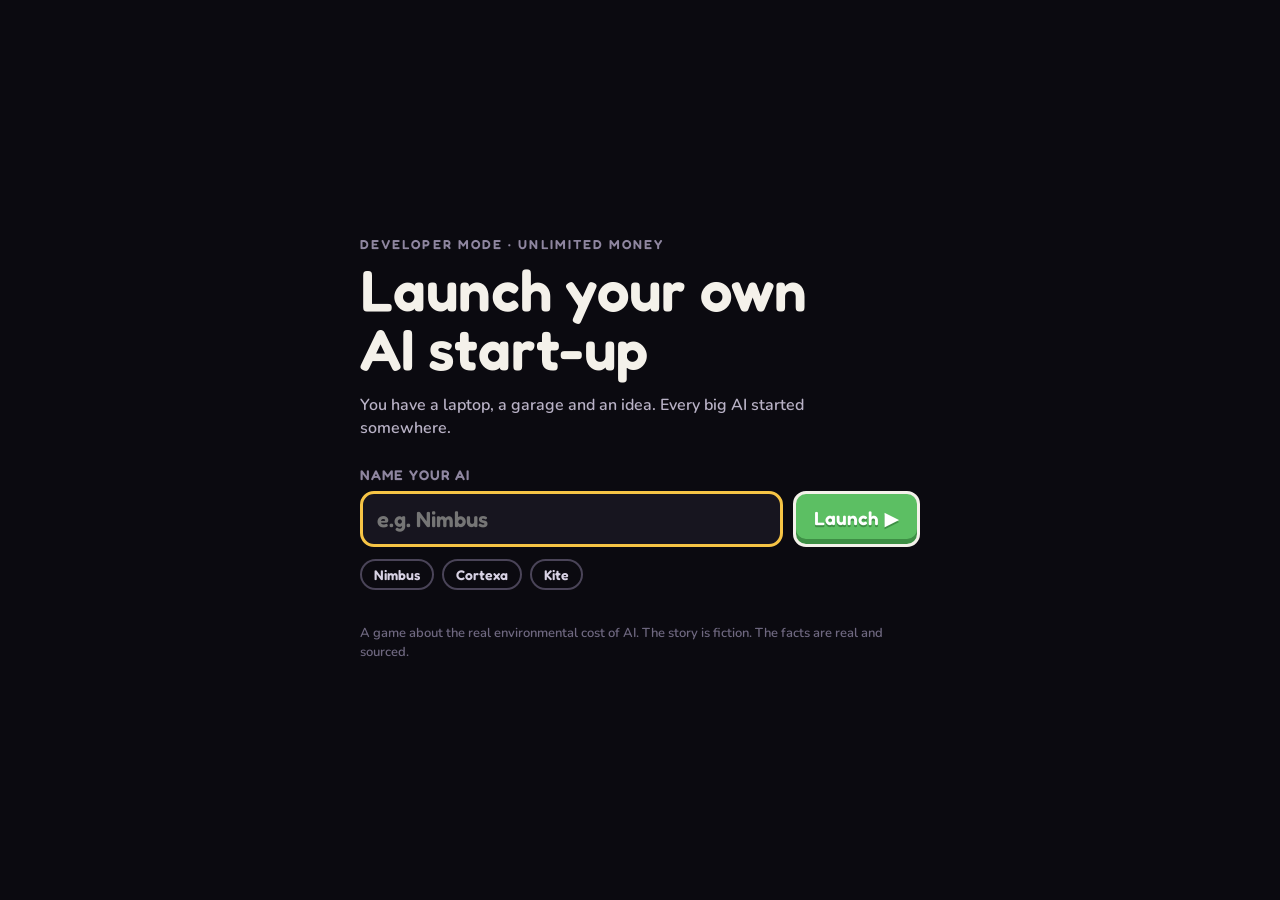
==== dev.html @ faee0dff "Add stats dashboard and developer mode for presentations - Dashboard (top-right button): quiz answer" ====
<!doctype html>
<html lang="en">
<head>
  <meta charset="utf-8" />
  <meta name="viewport" content="width=device-width, initial-scale=1, viewport-fit=cover" />
  <title>Launch Your AI Dev Mode</title>
  <meta name="description" content="An idle game about the real environmental cost of AI." />
  <link rel="preconnect" href="https://fonts.googleapis.com" />
  <link rel="preconnect" href="https://fonts.gstatic.com" crossorigin />
  <link rel="stylesheet" href="https://fonts.googleapis.com/css2?family=Fredoka:wght@500;600;700&family=Nunito:wght@600;700;800&display=swap" />
  <link rel="stylesheet" href="css/style.css" />
  <link rel="stylesheet" href="css/screens.css" />
  <link rel="stylesheet" href="css/layout.css" />
</head>
<body>
  <div class="start" id="start">
    <div class="start-inner">
      <p class="start-kicker">Year 1 · Day 1</p>
      <h1 class="start-title">Launch your own<br />AI start-up</h1>
      <p class="start-sub">You have a laptop, a garage and an idea. Every big AI started somewhere.</p>
      <form id="startForm" autocomplete="off">
        <label for="nameInput">Name your AI</label>
        <div class="start-row">
          <input id="nameInput" maxlength="16" placeholder="e.g. Nimbus" />
          <button class="buy" type="submit">Launch ▶</button>
        </div>
        <div class="suggest" id="suggest"></div>
      </form>
      <button class="continue" id="continueBtn" hidden></button>
      <p class="start-foot">A game about the real environmental cost of AI. The story is fiction. The facts are real and sourced.</p>
    </div>
  </div>

  <div class="intro hidden" id="intro">
    <div class="intro-frame" id="introFrame">
      <div class="intro-head"><span>World AI ranking</span><span>Users</span></div>
      <div class="intro-window"><div class="intro-list" id="introList"></div></div>
    </div>
    <p class="intro-caption" id="introCaption"></p>
  </div>

  <div class="world" id="world" hidden>
    <svg class="scene" id="scene" viewBox="-180 -110 1440 900" preserveAspectRatio="xMidYMid meet" role="img" aria-label="Your company and the world around it"></svg>
    <button class="bubble" id="bubble">
      <span class="bubble-label">Incoming prompt</span>
      <span class="bubble-text" id="promptText"></span>
      <span class="bubble-cta">Tap to answer <b id="clickVal">+$1</b></span>
    </button>
  </div>

  <div class="app" id="app" hidden>
    <header class="hud">
      <div class="chips">
        <div class="chip big" id="cashChip"><span class="ico" style="background:var(--mint-soft)" data-icon="cash"></span><span><b id="cash">$0</b><small id="rate">+$0/s</small></span></div>
        <div class="chip"><span class="ico" style="background:var(--gold-soft)" data-icon="bolt"></span><span><b id="power">0 W</b><small>power draw</small></span></div>
      </div>
      <div class="stagecard">
        <div class="row"><h1 id="stageName">The Garage</h1><span class="step" id="stageStep">Stage 1 of 5</span></div>
        <div class="bar"><span id="stageBar"></span><em id="stageLabel"></em></div>
        <button class="buy gold move-btn" id="moveBtn">Move on →</button>
      </div>
      <button class="chip dash-btn" id="dashBtn"><span class="ico" style="background:var(--blue-soft)" data-icon="chart"></span><span><b>Dashboard</b><small>your stats</small></span></button>
    </header>

    <aside class="left" aria-label="Ranking, goal and sustainability">
      <article class="card rank-card" id="rankCard"></article>
      <article class="card goal" id="goal"></article>
      <article class="card sus" id="sus"></article>
    </aside>

    <aside class="shop" aria-label="Shop">
      <nav class="tabs" id="tabs" role="tablist"></nav>
      <div class="panel" id="panel"></div>
    </aside>
  </div>

  <div class="newsbar" id="newsbar" hidden aria-label="News">
    <span class="ticker-tag">NEWS</span>
    <div class="ticker-track"><p id="tickerText"></p></div>
  </div>

  <div class="modal hidden" id="modal" role="dialog" aria-modal="true"><div class="modal-card card" id="modalCard"></div></div>
  <div class="dash hidden" id="dash" role="dialog" aria-modal="true" aria-label="Dashboard"></div>
  <div class="ending hidden" id="ending"></div>
  <div class="toasts" id="toasts" aria-live="polite"></div>

  <script>window.DEV_MODE = true;</script>
  <script src="js/data.js"></script>
  <script src="js/content.js"></script>
  <script src="js/engine.js"></script>
  <script src="js/art.js"></script>
  <script src="js/scenes/garage.js"></script>
  <script src="js/scenes/office.js"></script>
  <script src="js/scenes/datacenter.js"></script>
  <script src="js/scenes/world.js"></script>
  <script src="js/ui.js"></script>
  <script src="js/dashboard.js"></script>
  <script src="js/dev.js"></script>
  <script src="js/screens.js"></script>
</body>
</html>
---- css/style.css ----
/* Layout: the scene (garage → office → data centre → campus → planet) fills the centre; resource chips across the top,
   shop docked on the right, goal cards in the stage's empty sky. Sticker UI: flat fills, ink outlines,
   hard drop shadows, no gradients. One deliberate light look (no dark theme). */
:root {
  color-scheme: light;
  --ink: #2b2433;
  --paper: #fffaf0;
  --sand: #f1e7d4;
  --sky: #bde3f1;
  --go: #5cbf63;
  --go-dark: #3e8f45;
  --gold: #f6c445;
  --gold-dark: #c99722;
  --coral: #ef7c64;
  --coral-dark: #c4573f;
  --blue: #5b8ef0;
  --blue-soft: #dce7ff;
  --violet: #9a7de2;
  --mint-soft: #dff3df;
  --gold-soft: #fff0c4;
  --grey: #cbc5d0;
  --grey-dark: #a59eac;
  --muted: #6c6375;
  --display: "Fredoka", "Trebuchet MS", "Segoe UI", system-ui, sans-serif;
  --body: "Nunito", "Segoe UI", system-ui, sans-serif;
}
* { box-sizing: border-box; }
html { background: var(--sky); }
body { margin: 0; background: var(--sky); color: var(--ink); font: 600 15px/1.45 var(--body);
  padding-left: max(16px, env(safe-area-inset-left, 0px)); padding-right: max(16px, env(safe-area-inset-right, 0px)); padding-block: 14px 44px; }
button { font: inherit; color: inherit; cursor: pointer; }
:focus-visible { outline: 3px dashed var(--ink); outline-offset: 3px; }
h1, h2, h3 { text-wrap: balance; }
svg.i { stroke: var(--ink); stroke-width: 2; stroke-linejoin: round; stroke-linecap: round; }
.ns * { vector-effect: non-scaling-stroke; }

.app { max-width: 1500px; margin: 0 auto; display: grid; grid-template-columns: 280px minmax(0, 1fr) 400px;
  grid-template-areas: "hud hud hud" "left play shop"; gap: 14px 18px; align-items: start; }
.app[hidden] { display: none; }

/* HUD */
.hud { grid-area: hud; display: flex; align-items: center; justify-content: space-between; gap: 12px; flex-wrap: wrap; }
.chips { display: flex; gap: 10px; flex-wrap: wrap; }
.chip { display: inline-flex; align-items: center; gap: 8px; background: var(--paper); border: 3px solid var(--ink);
  border-radius: 999px; padding: 4px 16px 4px 4px; box-shadow: 0 3px 0 var(--ink); }
.ico { width: 36px; height: 36px; border-radius: 50%; border: 2.5px solid var(--ink); display: grid; place-items: center; flex: none; }
.ico svg { width: 22px; height: 22px; }
.chip b { display: block; font: 600 19px/1.05 var(--display); font-variant-numeric: tabular-nums; }
.chip small { display: block; font-size: 11.5px; line-height: 1.2; color: var(--muted); font-weight: 800; }
.stagecard { flex: 1 1 320px; max-width: 560px; background: var(--paper); border: 3px solid var(--ink); border-radius: 18px;
  box-shadow: 0 4px 0 var(--ink); padding: 8px 14px 10px; }
.stagecard .row { display: flex; justify-content: space-between; align-items: baseline; gap: 10px; }
.stagecard h1 { margin: 0; font: 600 25px/1.1 var(--display); }
.step { font-size: 11.5px; font-weight: 800; letter-spacing: .08em; text-transform: uppercase; color: var(--muted); }
.bar { position: relative; height: 26px; margin-top: 6px; border: 3px solid var(--ink); border-radius: 999px; background: var(--sand); overflow: hidden; }
.bar > span { position: absolute; inset: 0 auto 0 0; background: var(--gold); border-right: 3px solid var(--ink); transition: width .3s; }
.bar > span::after { content: ""; position: absolute; left: 8px; right: 8px; top: 3px; height: 5px; border-radius: 5px; background: #fff; opacity: .55; }
.bar em { position: absolute; inset: 0; display: grid; place-items: center; font: 600 13.5px/1 var(--display); font-style: normal; }
.move-btn { display: none; width: 100%; margin-top: 8px; }
.move-btn.show { display: block; }

/* Stage */
.play { grid-area: play; position: relative; min-width: 0; }
.stage { position: relative; width: 100%; aspect-ratio: 960 / 690; }
.scene { position: absolute; inset: 0; width: 100%; height: 100%; display: block; }
.bubble { position: absolute; transform: translate(-26%, -100%); display: grid; gap: 2px; max-width: min(270px, 34%);
  padding: 8px 14px 10px; background: #fff; border: 3px solid var(--ink); border-radius: 18px; box-shadow: 0 4px 0 var(--ink);
  text-align: left; animation: nudge 2.4s ease-in-out infinite; }
.bubble::after { content: ""; position: absolute; left: 24%; bottom: -11px; width: 18px; height: 18px; background: #fff;
  border-right: 3px solid var(--ink); border-bottom: 3px solid var(--ink); transform: rotate(45deg); }
.bubble:active { scale: .97; }
.bubble-label { font-size: 11px; font-weight: 800; letter-spacing: .08em; text-transform: uppercase; color: var(--coral-dark); }
.bubble-text { font: 600 16px/1.2 var(--display); }
.bubble-cta { font-size: 12.5px; font-weight: 800; color: var(--muted); }
.bubble-cta b { color: var(--go-dark); }
@keyframes nudge { 0%, 100% { translate: 0 0; } 50% { translate: 0 -5px; } }
.floater { position: absolute; pointer-events: none; z-index: 5; font: 700 22px/1 var(--display); color: var(--go);
  text-shadow: 2px 0 var(--ink), -2px 0 var(--ink), 0 2px var(--ink), 0 -2px var(--ink), 2px 2px var(--ink), -2px 2px var(--ink), 0 4px var(--ink);
  animation: rise .9s ease-out forwards; }
@keyframes rise { from { opacity: 1; translate: -50% 0; } to { opacity: 0; translate: -50% -56px; } }
.ticker { position: absolute; left: 3%; right: 3%; bottom: 1.2%; height: 40px; display: flex; align-items: center; overflow: hidden;
  background: var(--paper); border: 3px solid var(--ink); border-radius: 999px; box-shadow: 0 3px 0 var(--ink); }
.ticker-tag { align-self: stretch; display: grid; place-items: center; padding: 0 14px; background: var(--coral); color: #fff;
  border-right: 3px solid var(--ink); font: 600 14px/1 var(--display); letter-spacing: .08em; }
.ticker-track { flex: 1; overflow: hidden; white-space: nowrap; }
.ticker-track p { display: inline-block; margin: 0; font-size: 14px; animation: tick 40s linear infinite; }
@keyframes tick { to { transform: translateX(-50%); } }

/* Cards & goal */
.card { background: var(--paper); border: 3px solid var(--ink); border-radius: 18px; box-shadow: 0 4px 0 var(--ink); }
.side-cards { position: absolute; left: 0; top: 1%; width: 22%; min-width: 200px; display: grid; gap: 10px; }
.goal { padding: 10px 12px 12px; }
.goal.done { background: var(--mint-soft); }
.goal-top { display: flex; justify-content: space-between; align-items: center; gap: 8px; }
.tag { font: 600 12px/1 var(--display); letter-spacing: .08em; text-transform: uppercase; padding: 5px 9px; border: 2.5px solid var(--ink); border-radius: 9px; background: var(--gold); }
.goal-reward { font-size: 12.5px; font-weight: 800; color: var(--muted); }
.goal-reward b { color: var(--go-dark); }
.goal h3 { margin: 8px 0 6px; font: 600 17px/1.2 var(--display); }
.goal .buy { width: 100%; }
.impact { display: flex; gap: 10px; align-items: center; padding: 10px 12px; background: #f6f1f8; border-style: dashed; box-shadow: none; }
.impact .ico { background: #fff; }
.impact h3 { margin: 0; font: 600 15px/1.2 var(--display); }
.impact p { margin: 2px 0 0; font-size: 12.5px; color: var(--muted); }
.mini { position: relative; flex: 1; height: 18px; border: 2.5px solid var(--ink); border-radius: 999px; background: var(--sand); overflow: hidden; }
.mini > span { position: absolute; inset: 0 auto 0 0; background: var(--gold); transition: width .3s; }
.mini em { position: absolute; inset: 0; display: grid; place-items: center; font: 600 11.5px/1 var(--display); font-style: normal; }
.goal .mini { height: 22px; }
.goal .mini > span { background: var(--go); }

/* Buttons */
.buy { border: 3px solid var(--ink); border-radius: 13px; background: var(--go); color: #fff; font: 600 17px/1 var(--display);
  padding: 8px 10px 12px; min-width: 76px; box-shadow: inset 0 -5px 0 var(--go-dark), 0 3px 0 var(--ink); text-shadow: 0 2px 0 var(--go-dark); transition: transform .06s; }
.buy small { display: block; margin-bottom: 3px; font: 800 10px/1 var(--body); letter-spacing: .1em; text-shadow: none; }
.buy:active:not(:disabled) { transform: translateY(3px); box-shadow: inset 0 -3px 0 var(--go-dark), 0 0 0 var(--ink); }
.buy:disabled { background: var(--grey); color: #fbf9fc; box-shadow: inset 0 -5px 0 var(--grey-dark), 0 3px 0 var(--ink); text-shadow: none; cursor: not-allowed; }
.buy.gold { background: var(--gold); color: var(--ink); box-shadow: inset 0 -5px 0 var(--gold-dark), 0 3px 0 var(--ink); text-shadow: none; }

/* Shop */
.shop { grid-area: shop; display: grid; grid-template-columns: 62px minmax(0, 1fr); gap: 10px; align-items: start; min-width: 0; }
.tabs { display: flex; flex-direction: column; gap: 10px; padding-top: 8px; }
.tab { position: relative; width: 62px; height: 62px; border: 3px solid var(--ink); border-radius: 15px; display: grid; place-items: center;
  box-shadow: inset 0 -5px 0 rgba(43, 36, 51, .2), 0 3px 0 var(--ink); transition: transform .15s; }
.tab svg { width: 32px; height: 32px; }
.tab.blue, .panel-head.blue { background: var(--blue); }
.tab.gold, .panel-head.gold { background: var(--gold); }
.tab.green, .panel-head.green { background: var(--go); }
.tab.violet, .panel-head.violet { background: var(--violet); }
.tab[aria-selected="true"] { transform: translateX(7px); }
.dot { position: absolute; top: -9px; right: -9px; min-width: 23px; height: 23px; padding: 0 5px; border-radius: 999px; background: var(--coral);
  color: #fff; border: 2.5px solid var(--ink); font: 600 12px/18px var(--display); }
.panel { background: var(--paper); border: 3px solid var(--ink); border-radius: 20px; box-shadow: 0 4px 0 var(--ink); overflow: hidden; min-width: 0; }
.panel-head { display: flex; justify-content: space-between; align-items: center; gap: 8px; padding: 10px 14px; border-bottom: 3px solid var(--ink); color: #fff; }
.panel-head.gold { color: var(--ink); }
.panel-head h2 { margin: 0; font: 600 22px/1 var(--display); }
.panel-body { padding: 12px; display: grid; gap: 10px; max-height: 640px; overflow-y: auto; }
.hint { margin: 0; font-size: 13px; color: var(--muted); }
.amount { display: flex; border: 2.5px solid var(--ink); border-radius: 10px; overflow: hidden; background: var(--paper); }
.amount button { border: 0; background: none; padding: 5px 9px; font: 600 13px/1 var(--display); color: var(--ink); }
.amount button + button { border-left: 2.5px solid var(--ink); }
.amount button[aria-pressed="true"] { background: var(--gold); }
.item { display: grid; grid-template-columns: 66px minmax(0, 1fr) auto; gap: 10px; align-items: center; padding: 8px; background: #fff; border: 3px solid var(--ink); border-radius: 15px; }
.item.locked { background: #f4f1f6; }
.thumb { position: relative; width: 66px; height: 66px; border: 2.5px solid var(--ink); border-radius: 12px; display: grid; place-items: center; overflow: hidden; }
.thumb > svg { width: 64px; height: 52px; }
.thumb .lock { position: absolute; right: 2px; bottom: 2px; width: 24px; height: 24px; }
.item h3 { margin: 0; display: flex; align-items: center; gap: 6px; flex-wrap: wrap; font: 600 16.5px/1.15 var(--display); }
.owned { font: 600 12px/1 var(--display); background: var(--ink); color: var(--paper); border-radius: 999px; padding: 3px 7px; }
.stats { margin: 3px 0 6px; font-size: 12.5px; color: var(--muted); }
.stats .earn { color: var(--go-dark); font-weight: 800; }
.stats .watt { color: #a46d0c; font-weight: 800; }
.mile { display: flex; align-items: center; gap: 6px; }
.stars { display: flex; gap: 1px; }
.stars svg { width: 15px; height: 15px; }
.fact { padding: 10px 12px; background: #fff; border: 3px solid var(--ink); border-radius: 15px; }
.fact-top { display: flex; justify-content: space-between; align-items: center; margin-bottom: 4px; }
.pill { font: 600 11.5px/1 var(--display); letter-spacing: .06em; text-transform: uppercase; padding: 4px 8px; border: 2px solid var(--ink); border-radius: 999px; }
.pill.new { background: var(--coral); color: #fff; }
.pill.read { background: var(--mint-soft); }
.fact h3 { margin: 0 0 4px; font: 600 16px/1.2 var(--display); }
.fact p { margin: 0; font-size: 13.5px; }
.fact.unread p.body { display: -webkit-box; -webkit-line-clamp: 2; -webkit-box-orient: vertical; overflow: hidden; }
.fact .src { margin-top: 6px; font-size: 11.5px; color: var(--muted); }
.fact .uses { margin-top: 8px; display: flex; gap: 6px; align-items: center; font-size: 12.5px; font-weight: 800; color: #2f6f3a; }
.fact .uses svg { width: 18px; height: 18px; }
.fact .buy { margin-top: 8px; padding: 6px 12px 9px; font-size: 15px; }
.fact.more { display: flex; gap: 8px; align-items: center; background: #f4f1f6; border-style: dashed; color: var(--muted); font-size: 13px; }
.fact.more svg { width: 22px; height: 22px; flex: none; }
.badges { display: grid; grid-template-columns: repeat(3, minmax(0, 1fr)); gap: 10px; }
.badge { display: grid; justify-items: center; align-content: start; gap: 3px; text-align: center; padding: 8px 4px; background: #fff; border: 3px solid var(--ink); border-radius: 15px; }
.badge.locked { background: #f4f1f6; }
.badge svg { width: 50px; height: 58px; }
.badge b { font: 600 13.5px/1.1 var(--display); }
.badge span { font-size: 11px; line-height: 1.25; color: var(--muted); }

/* Samples */
.samples { grid-area: samples; margin-top: 26px; }
.samples > h2 { margin: 0; font: 600 26px/1.1 var(--display); }
.samples > p { margin: 4px 0 16px; color: var(--muted); max-width: 65ch; }
.sample-grid { display: grid; grid-template-columns: repeat(3, minmax(0, 1fr)); gap: 18px; align-items: start; }
.eyebrow { display: block; font-size: 11px; font-weight: 800; letter-spacing: .1em; text-transform: uppercase; color: var(--muted); }
.sample { padding: 14px 16px 16px; }
.sample h3 { margin: 2px 0 10px; font: 600 22px/1.1 var(--display); }
.gauge-row { display: flex; align-items: center; gap: 12px; }
.gauge { width: 60%; max-width: 220px; flex: none; }
.gauge-num b { display: block; font: 600 46px/1 var(--display); }
.gauge-num small { font: 600 16px var(--display); color: var(--muted); }
.gauge-num .pill { display: inline-block; margin-top: 6px; background: var(--gold); }
.forecast { margin: 8px 0 10px; font-size: 14px; }
.fp-grid { display: grid; grid-template-columns: 1fr 1fr; gap: 8px; }
.fp { display: grid; grid-template-columns: 28px 1fr; gap: 6px; align-items: start; padding: 8px; background: #fff; border: 2.5px solid var(--ink); border-radius: 12px; }
.fp svg { width: 26px; height: 26px; }
.fp b { display: block; font: 600 15px/1.1 var(--display); }
.fp span { display: block; font-size: 11.5px; line-height: 1.25; color: var(--muted); }
.press-head { display: flex; gap: 12px; align-items: center; margin: -14px -16px 12px; padding: 12px 16px; background: var(--blue); color: #fff; border-bottom: 3px solid var(--ink); border-radius: 15px 15px 0 0; }
.press-head svg { width: 56px; height: 56px; flex: none; }
.press-head .eyebrow { color: #e8eeff; }
.press-head h3 { margin: 2px 0 0; color: #fff; }
.q { margin: 0 0 12px; font: 600 18px/1.3 var(--display); }
.answers { display: grid; gap: 8px; }
.ans { text-align: left; padding: 10px 14px; background: #fff; border: 3px solid var(--ink); border-radius: 13px; box-shadow: 0 3px 0 var(--ink); font: 600 16px/1.1 var(--display); }
.ans:hover:not(:disabled) { background: var(--blue-soft); }
.ans:disabled { cursor: default; }
.ans.right { background: var(--go); color: #fff; }
.ans.wrong { background: var(--coral); color: #fff; }
.reward { margin: 12px 0 0; font-size: 13px; color: var(--muted); }
.result { margin: 10px 0 0; padding: 10px 12px; border-radius: 12px; border: 2.5px solid var(--ink); background: var(--mint-soft); font-size: 13.5px; }
.result.bad { background: #fde3dc; }
.link { border: 0; background: none; padding: 0; margin-top: 8px; font-weight: 800; color: var(--blue); text-decoration: underline; }
.newlist { margin: 0 0 14px; padding-left: 20px; display: grid; gap: 4px; }
.move-art { display: grid; place-items: center; height: 120px; margin: 4px 0 10px; background: var(--gold-soft); border: 2.5px solid var(--ink); border-radius: 14px; }
.move-art svg { width: 84px; height: 84px; }
.sample .buy { width: 100%; }

/* Toast */
.toast { position: fixed; top: calc(14px + env(safe-area-inset-top, 0px)); left: 50%; z-index: 60; display: flex; align-items: center; gap: 12px;
  padding: 8px 18px 8px 8px; max-width: calc(100% - 32px); transform: translate(-50%, -170%); transition: transform .45s cubic-bezier(.3, 1.5, .5, 1); }
.toast.show { transform: translate(-50%, 0); }
.toast > svg { width: 50px; height: 58px; flex: none; }
.toast .eyebrow { color: var(--violet); }
.toast b { display: block; font: 600 19px/1.1 var(--display); }
.toast .desc { font-size: 13px; color: var(--muted); }

@media (max-width: 1240px) { .app { grid-template-columns: minmax(0, 1fr) 380px; grid-template-areas: "hud hud" "play shop" "left shop"; } }
@media (max-width: 900px) {
  .app { grid-template-columns: minmax(0, 1fr); grid-template-areas: "hud" "play" "left" "shop"; }
  .sample-grid { grid-template-columns: minmax(0, 1fr); }
}
@media (max-width: 640px) {
  body { font-size: 14px; }
  .stagecard { order: -1; flex-basis: 100%; max-width: none; }
  .chip { padding-right: 12px; }
  .chip b { font-size: 16px; }
  .chip small { display: none; }
  .ico { width: 30px; height: 30px; }
  .ico svg { width: 18px; height: 18px; }
  
  .bubble { max-width: 58%; padding: 5px 9px 7px; border-radius: 14px; }
  .bubble-label { display: none; }
  .bubble-text { font-size: 12.5px; }
  .bubble-cta { font-size: 10.5px; }
  .ticker { height: 30px; }
  .ticker-tag { font-size: 11px; padding: 0 8px; }
  .ticker-track p { font-size: 12px; }
  .shop { grid-template-columns: minmax(0, 1fr); }
  .tabs { flex-direction: row; padding-top: 0; }
  .tab { width: auto; flex: 1; height: 52px; }
  .tab[aria-selected="true"] { transform: translateY(5px); }
  .panel-body { max-height: none; }
  .badges { grid-template-columns: repeat(2, minmax(0, 1fr)); }
  .fp-grid { grid-template-columns: minmax(0, 1fr); }
}

@media (prefers-reduced-motion: reduce) { *, *::before, *::after { animation: none !important; transition: none !important; } }
---- css/screens.css ----
/* Left column, start screen, ranking intro, pop-ups, toasts and the ending. */
.left { grid-area: left; display: grid; gap: 12px; min-width: 0; }
@media (max-width: 1240px) and (min-width: 901px) { .left { grid-template-columns: repeat(2, minmax(0, 1fr)); align-items: start; } }

/* Ranking card */
.rank-card { padding: 10px 12px 12px; }
.rank-top { display: flex; justify-content: space-between; align-items: center; }
.fict { font-size: 10.5px; font-weight: 800; color: var(--muted); letter-spacing: .04em; }
.rank-big { display: flex; align-items: baseline; gap: 8px; margin: 2px 0 6px; }
.rank-big b { font: 600 34px/1 var(--display); font-variant-numeric: tabular-nums; }
.rank-up { font: 600 13px/1 var(--display); color: var(--go-dark); background: var(--mint-soft); border: 2px solid var(--ink); border-radius: 999px; padding: 3px 7px; }
.rank-list { list-style: none; margin: 0; padding: 0; display: grid; gap: 3px; font-size: 13px; }
.rank-list li { display: grid; grid-template-columns: 46px minmax(0, 1fr); gap: 6px; padding: 3px 6px; border-radius: 8px; }
.rank-list li span:first-child { font-family: var(--display); font-weight: 600; color: var(--muted); font-variant-numeric: tabular-nums; }
.rank-list li span:last-child { overflow: hidden; text-overflow: ellipsis; white-space: nowrap; }
.rank-list li small { color: var(--muted); font-weight: 700; }
.rank-list li.you { background: var(--gold); border: 2.5px solid var(--ink); font-weight: 800; }
.rank-list li.gap { color: var(--muted); padding: 0 6px; }
.rank-next { margin: 8px 0 0; font-size: 12.5px; color: var(--muted); }

/* Sustainability card */
.sus { padding: 10px 12px 12px; }
.sus-top { display: grid; grid-template-columns: 110px 1fr; gap: 8px; align-items: center; }
.sus-top svg { width: 110px; }
.sus-num b { font: 600 34px/1 var(--display); }
.sus-num small { font: 600 14px var(--display); color: var(--muted); }
.sus .pill { display: inline-block; margin-top: 4px; }
.sus-line { margin: 8px 0; font-size: 13px; }
.sus-line b { font-family: var(--display); }
.fp-list { display: grid; gap: 6px; }
.fp-row { display: grid; grid-template-columns: 26px 1fr; gap: 6px; align-items: start; font-size: 12px; line-height: 1.25; }
.fp-row svg { width: 22px; height: 22px; }
.fp-row b { display: block; font: 600 14px/1.15 var(--display); }
.fp-row span { color: var(--muted); }
.sus .buy { width: 100%; margin-top: 10px; font-size: 14px; padding: 7px 10px 10px; }
.sus-note { margin: 6px 0 0; font-size: 11.5px; color: var(--muted); }

/* Shop extras */
.chips-row { display: flex; flex-wrap: wrap; gap: 4px; margin-top: 4px; }
.chip-s { font: 600 11.5px/1 var(--display); padding: 3px 7px; border-radius: 999px; border: 2px solid var(--ink); background: #fff; white-space: nowrap; }
.chip-s.pos { background: var(--mint-soft); }
.chip-s.neg { background: #fde3dc; }
.chip-s.gold { background: var(--gold-soft); }
.item .stats b { color: var(--ink); }
.need { font-size: 12px; font-weight: 800; color: var(--coral-dark); }
.linkish { border: 0; background: none; padding: 0; font-weight: 800; color: var(--blue); text-decoration: underline; font-size: 12px; }
.tab.coral, .panel-head.coral { background: var(--coral); }

/* Start screen */
.start { position: fixed; inset: 0; z-index: 300; background: #0b0a10; color: #f4f1ea; display: grid; place-items: center; overflow-y: auto;
  padding: max(24px, env(safe-area-inset-top, 0px)) max(16px, env(safe-area-inset-right, 0px)) 24px max(16px, env(safe-area-inset-left, 0px)); }
.start-inner { width: min(560px, 100%); }
.start-kicker { margin: 0 0 10px; font: 600 13px/1 var(--display); letter-spacing: .16em; text-transform: uppercase; color: #8f86a0; }
.start-title { margin: 0; font: 600 clamp(36px, 7vw, 58px)/1.02 var(--display); }
.start-sub { margin: 14px 0 26px; font-size: 16px; color: #b9b2c6; max-width: 46ch; }
.start label { display: block; margin-bottom: 8px; font: 600 14px var(--display); letter-spacing: .08em; text-transform: uppercase; color: #8f86a0; }
.start-row { display: flex; gap: 10px; }
.start input { flex: 1; min-width: 0; padding: 12px 14px; font: 600 22px var(--display); color: #fff; background: #17151f; border: 3px solid #f4f1ea; border-radius: 14px; outline: none; }
.start input:focus { border-color: var(--gold); }
.start .buy { font-size: 19px; padding: 10px 18px 14px; box-shadow: inset 0 -5px 0 var(--go-dark); border-color: #f4f1ea; }
.suggest { display: flex; flex-wrap: wrap; gap: 8px; margin-top: 12px; }
.suggest button { background: none; border: 2px solid #4a4458; color: #d8d2e4; border-radius: 999px; padding: 5px 12px; font: 600 14px var(--display); }
.suggest button:hover { border-color: #f4f1ea; }
.continue { margin-top: 18px; background: none; border: 0; color: var(--gold); font: 600 15px var(--display); text-decoration: underline; padding: 0; }
.start-foot { margin: 34px 0 0; font-size: 13px; color: #6f6880; }

/* Ranking intro */
.intro { position: fixed; inset: 0; z-index: 290; background: #0b0a10; color: #f4f1ea; display: grid; place-items: center; transition: opacity .9s ease; }
.intro.hidden { display: none; }
.intro.fade { opacity: 0; pointer-events: none; }
.intro-frame { width: min(520px, calc(100% - 32px)); border: 3px solid #f4f1ea; border-radius: 20px; overflow: hidden; background: #14121b; transition: transform 1s cubic-bezier(.6, 0, .4, 1), opacity 1s; }
.intro-frame.shrink { transform: scale(.08); opacity: 0; }
.intro-head { display: flex; justify-content: space-between; padding: 12px 16px; border-bottom: 3px solid #f4f1ea; font: 600 14px var(--display); letter-spacing: .1em; text-transform: uppercase; color: #b9b2c6; }
.intro-window { height: min(420px, 58vh); overflow: hidden; position: relative; }
.intro-list { transition: transform 4.6s cubic-bezier(.55, 0, .25, 1); }
.intro-row { display: grid; grid-template-columns: 64px minmax(0, 1fr) auto; gap: 10px; align-items: center; height: 42px; padding: 0 16px; border-bottom: 1px solid #26222f; font-size: 15px; }
.intro-row .r { font: 600 15px var(--display); color: #8f86a0; font-variant-numeric: tabular-nums; }
.intro-row .n { overflow: hidden; text-overflow: ellipsis; white-space: nowrap; }
.intro-row .n small { color: #8f86a0; margin-left: 6px; }
.intro-row .u { color: #8f86a0; font-size: 13px; font-variant-numeric: tabular-nums; }
.intro-row.top .n { font-weight: 800; color: #fff; }
.intro-row.you { background: var(--gold); color: var(--ink); font-weight: 800; transform: scale(.6); opacity: 0; transition: transform .5s cubic-bezier(.3, 1.6, .5, 1), opacity .3s; }
.intro-row.you.show { transform: scale(1); opacity: 1; }
.intro-row.you .r, .intro-row.you .u, .intro-row.you small { color: var(--ink); }
.intro-caption { position: absolute; bottom: max(24px, 6vh); left: 16px; right: 16px; margin: 0; text-align: center; font: 600 clamp(20px, 3.4vw, 28px) var(--display); min-height: 1.3em; }
.stage-zoom { transition: transform 1.6s cubic-bezier(.5, 0, .2, 1); }

/* Pop-ups */
.modal { position: fixed; inset: 0; z-index: 200; display: grid; place-items: center; padding: 16px; background: rgba(43, 36, 51, .55); }
.modal.hidden { display: none; }
.modal-card { width: min(620px, 100%); max-height: calc(100vh - 32px); overflow-y: auto; padding: 18px 20px 20px; animation: pop .3s cubic-bezier(.3, 1.4, .5, 1); }
@keyframes pop { from { transform: scale(.9); opacity: 0; } to { transform: none; opacity: 1; } }
.modal-card.alert { background: #fff1ec; }
.m-head { display: flex; gap: 12px; align-items: center; margin-bottom: 8px; }
.m-ico { width: 56px; height: 56px; flex: none; border: 3px solid var(--ink); border-radius: 16px; display: grid; place-items: center; background: var(--gold-soft); }
.m-ico svg { width: 34px; height: 34px; }
.m-head h2 { margin: 2px 0 0; font: 600 24px/1.1 var(--display); }
.modal-card p { margin: 8px 0; }
.modal-card .buy { margin-top: 12px; }
.factbox { margin: 12px 0; padding: 10px 12px; border: 2.5px solid var(--ink); border-radius: 13px; background: var(--blue-soft); font-size: 13.5px; }
.factbox b { display: block; font-family: var(--display); font-weight: 600; margin-bottom: 2px; }
.factbox small { display: block; margin-top: 4px; color: var(--muted); }
.opts { display: grid; gap: 8px; margin-top: 12px; }
.opt { text-align: left; padding: 10px 12px; background: #fff; border: 3px solid var(--ink); border-radius: 14px; box-shadow: 0 3px 0 var(--ink); }
.opt:hover { background: var(--gold-soft); }
.opt b { display: block; font: 600 16px/1.2 var(--display); }
.opt span { display: block; font-size: 13px; color: var(--muted); margin-top: 2px; }
.big-fine { font: 600 40px/1 var(--display); color: var(--coral-dark); margin: 6px 0; }
.mini-grid { display: grid; grid-template-columns: 1fr 1fr; gap: 8px; margin: 10px 0; }
.mini-grid div { background: #fff; border: 2.5px solid var(--ink); border-radius: 12px; padding: 8px 10px; font-size: 12.5px; }
.mini-grid b { display: block; font: 600 16px var(--display); }
.howto { margin: 8px 0; padding-left: 20px; display: grid; gap: 4px; }

/* Toasts */
.toasts { position: fixed; top: calc(12px + env(safe-area-inset-top, 0px)); left: 50%; transform: translateX(-50%); z-index: 250; display: grid; gap: 8px; width: min(440px, calc(100% - 32px)); pointer-events: none; }
.toast { pointer-events: auto; display: flex; align-items: center; gap: 10px; padding: 8px 14px 8px 8px; font-size: 13.5px; animation: drop .4s cubic-bezier(.3, 1.5, .5, 1); cursor: pointer; }
@keyframes drop { from { transform: translateY(-30px); opacity: 0; } to { transform: none; opacity: 1; } }
.toast > svg { width: 42px; height: 48px; flex: none; }
.toast .t-ico { width: 40px; height: 40px; flex: none; display: grid; place-items: center; border: 2.5px solid var(--ink); border-radius: 12px; background: var(--gold-soft); }
.toast .t-ico svg { width: 26px; height: 26px; }
.toast b { display: block; font: 600 16px/1.15 var(--display); }
.toast .eyebrow { color: var(--violet); }
.toast.good { background: var(--mint-soft); }
.toast.bad { background: #fde3dc; }

/* Ending */
.ending { position: fixed; inset: 0; z-index: 280; overflow-y: auto; padding: 32px 16px 48px; background: var(--sky); }
.ending.hidden { display: none; }
.ending.bad { background: #0b0a10; }
.ending.mid { background: #d9c3a5; }
.ending-inner { width: min(780px, 100%); margin: 0 auto; display: grid; gap: 16px; }
.ending-hero { text-align: center; padding: 20px; }
.ending-hero h1 { margin: 6px 0 0; font: 600 44px/1.05 var(--display); }
.ending-hero .m-ico { margin: 0 auto; }
.story p { font-size: 17px; line-height: 1.6; margin: 0 0 12px; opacity: 0; animation: fadeIn .9s ease forwards; }
.story code { font-family: ui-monospace, Menlo, Consolas, monospace; color: var(--blue); font-size: 18px; }
.ending .card { padding: 16px 18px; }
.ending h2 { margin: 0 0 10px; font: 600 20px var(--display); }
.end-grid { display: grid; grid-template-columns: repeat(2, minmax(0, 1fr)); gap: 8px; }
.takeaways { list-style: none; padding: 0; margin: 0; display: grid; gap: 8px; }
.takeaways li { display: grid; grid-template-columns: 32px 1fr; gap: 8px; align-items: start; background: #fff; border: 2.5px solid var(--ink); border-radius: 12px; padding: 8px 10px; font-size: 14px; }
.takeaways svg { width: 26px; height: 26px; }
.takeaways small { display: block; color: var(--muted); margin-top: 2px; }
.end-badges { display: flex; flex-wrap: wrap; gap: 6px; }
.end-badges svg { width: 44px; height: 50px; }
.fade-late { opacity: 0; animation: fadeIn .9s ease forwards; }
@keyframes fadeIn { to { opacity: 1; } }
.ending.skip .story p, .ending.skip .fade-late { animation-delay: 0s !important; animation-duration: .2s; }
@media (max-width: 640px) { .end-grid, .mini-grid { grid-template-columns: minmax(0, 1fr); } .ending-hero h1 { font-size: 34px; } }
@media (prefers-reduced-motion: reduce) { .story p, .fade-late { opacity: 1; } .intro-list, .intro-frame, .stage-zoom { transition: none !important; } }
.play { overflow: hidden; border-radius: 18px; }
---- css/layout.css ----
/* Full-screen world with panels floating on top, and a news bar along the bottom. */
html, body { background: #9fd8f2; }
body { padding: 0; min-height: 100vh; overflow-x: hidden; }

.world { position: fixed; inset: 0; z-index: 0; overflow: hidden; background: #9fd8f2; }
.world[hidden] { display: none; }
.world .scene { position: absolute; inset: 0; width: 100%; height: 100%; display: block; overflow: visible; }
.world .bubble { z-index: 2; }
.world .floater { z-index: 3; }

.app { position: relative; z-index: 1; max-width: none; margin: 0; min-height: 100vh; align-content: start;
  padding: 12px max(16px, env(safe-area-inset-right, 0px)) 80px max(16px, env(safe-area-inset-left, 0px));
  grid-template-columns: 300px minmax(0, 1fr) 390px; grid-template-areas: "hud hud hud" "left . shop"; pointer-events: none; }
.app > *, .hud > * { pointer-events: auto; }
.hud { pointer-events: none; }
.hud-spacer { flex: 0 0 200px; pointer-events: none; }
.chip.big b { font-size: 26px; }
.chip.big .ico { width: 42px; height: 42px; }
.chip.flash { background: #fde3dc; animation: shake .4s; }
@keyframes shake { 25% { transform: translateX(-4px); } 75% { transform: translateX(4px); } }
.left { align-self: start; max-height: calc(100vh - 175px); overflow-y: auto; padding-bottom: 4px; }
.shop { align-self: start; }
.panel-body { max-height: calc(100vh - 250px); }

/* Compact cards */
.rank-big b { font-size: 40px; }
.rank-list { font-size: 14px; }
.sus-score { display: flex; align-items: center; gap: 10px; margin: 2px 0 6px; }
.sus-score svg { width: 96px; flex: none; }
.sus-score b { font: 600 44px/1 var(--display); }
.sus-score .pill { display: inline-block; margin-top: 4px; }
.sus-fines { margin: 4px 0 8px; padding: 6px 10px; border: 2.5px solid var(--ink); border-radius: 12px; font-size: 13.5px; font-weight: 800; background: var(--mint-soft); }
.sus-fines.bad { background: #fde3dc; color: var(--coral-dark); }
.sus-size { margin: 0 0 8px; font-size: 12.5px; color: var(--muted); }
.item h3 { font-size: 17px; }
.item .earn-line { margin: 2px 0 5px; font-size: 13.5px; font-weight: 800; color: var(--go-dark); }
.owned-line { margin: 2px 0 0; font-size: 12.5px; color: var(--muted); text-align: center; }
.fact.unread { display: flex; justify-content: space-between; align-items: center; gap: 10px; }
.fact.unread h3 { margin: 0; }
.fact.unread .buy { margin: 0; flex: none; }

/* News bar */
.newsbar { position: fixed; left: 0; right: 0; bottom: 0; z-index: 3; height: 60px; display: flex; align-items: center; overflow: hidden;
  background: var(--paper); border-top: 3px solid var(--ink); padding-bottom: env(safe-area-inset-bottom, 0px); }
.newsbar[hidden] { display: none; }
.newsbar .ticker-tag { align-self: stretch; display: grid; place-items: center; padding: 0 22px; background: var(--coral); color: #fff; border-right: 3px solid var(--ink); font: 600 20px/1 var(--display); letter-spacing: .08em; }
.newsbar .ticker-track { flex: 1; overflow: hidden; white-space: nowrap; }
.newsbar .ticker-track p { display: inline-block; margin: 0; font: 800 19px/1 var(--body); animation: tick 75s linear infinite; }

/* Toast for fines */
.toast.fine { background: #fde3dc; }
.toast.fine b { color: var(--coral-dark); font-size: 20px; }

@media (max-width: 1240px) {
  .app { grid-template-columns: 270px minmax(0, 1fr) 340px; grid-template-areas: "hud hud hud" "left . shop"; }
  .hud-spacer { display: none; }
}
@media (max-width: 900px) {
  .world { position: relative; height: 58vh; }
  .app { pointer-events: auto; min-height: 0; grid-template-columns: minmax(0, 1fr); grid-template-areas: "hud" "left" "shop"; padding-bottom: 70px; }
  .left, .panel-body { max-height: none; }
  .left { grid-template-columns: minmax(0, 1fr); }
  .newsbar { height: 46px; }
  .newsbar .ticker-tag { font-size: 14px; padding: 0 12px; }
  .newsbar .ticker-track p { font-size: 15px; }
}
@media (prefers-reduced-motion: reduce) { .newsbar .ticker-track p { animation: none; } }

/* Notices sit just above the news bar, away from the HUD. */
.toasts { top: auto; bottom: 74px; }
@media (max-width: 900px) { .toasts { bottom: 56px; } }

/* Dashboard button (top right) */
.dash-btn { cursor: pointer; font: inherit; color: inherit; }
.dash-btn:hover { background: var(--blue-soft); }

/* Dashboard */
.dash { position: fixed; inset: 0; z-index: 210; overflow-y: auto; background: rgba(43, 36, 51, .6); padding: 20px max(16px, env(safe-area-inset-right, 0px)) 90px max(16px, env(safe-area-inset-left, 0px)); }
.dash.hidden { display: none; }
.dash-inner { width: min(1120px, 100%); margin: 0 auto; display: grid; gap: 14px; }
.dash-head { display: flex; align-items: center; justify-content: space-between; gap: 12px; flex-wrap: wrap; padding: 12px 16px; }
.dash-head h2 { margin: 2px 0 0; font: 600 28px/1.1 var(--display); }
.dash-toggle button { padding: 7px 10px; }
.kpis { display: grid; grid-template-columns: repeat(auto-fit, minmax(160px, 1fr)); gap: 12px; }
.kpi { padding: 12px 14px; }
.kpi b { display: block; margin: 4px 0 2px; font: 600 32px/1 var(--display); font-variant-numeric: tabular-nums; }
.kpi small { color: var(--muted); font-size: 12.5px; font-weight: 700; }
.kpi.good { background: var(--mint-soft); }
.kpi.bad { background: #fde3dc; }
.dash-grid { display: grid; grid-template-columns: repeat(2, minmax(0, 1fr)); gap: 14px; align-items: start; }
.dash-card { padding: 14px 16px; min-width: 0; }
.dash-card.wide { grid-column: 1 / -1; }
.dash-card h3 { margin: 0 0 10px; font: 600 19px/1.2 var(--display); }
.split { display: flex; gap: 2px; height: 30px; margin-bottom: 12px; border: 2.5px solid var(--ink); border-radius: 10px; overflow: hidden; background: #fff; }
.split .seg { display: grid; place-items: center; font: 600 14px var(--display); color: #fff; min-width: 70px; }
.split .seg.ok { background: #3e8f45; }
.split .seg.no { background: #c4573f; }
.table-wrap { overflow-x: auto; }
.qtable { width: 100%; border-collapse: collapse; font-size: 13.5px; }
.qtable th { text-align: left; font: 600 12px var(--display); letter-spacing: .06em; text-transform: uppercase; color: var(--muted); padding: 6px 8px; border-bottom: 2.5px solid var(--ink); }
.qtable td { padding: 8px; border-bottom: 1px solid #e6dfd2; vertical-align: top; }
.res { display: inline-block; white-space: nowrap; font: 600 12.5px/1 var(--display); padding: 4px 8px; border-radius: 999px; border: 2px solid var(--ink); }
.res.ok { background: var(--mint-soft); }
.res.no { background: #fde3dc; }
.big-mini { height: 24px; margin-bottom: 10px; }
.big-mini > span { background: var(--go); }
.factlist { list-style: none; margin: 0; padding: 0; display: grid; gap: 4px; font-size: 13.5px; max-height: 420px; overflow-y: auto; }
.factlist li { display: grid; grid-template-columns: 86px 1fr; gap: 8px; align-items: center; padding: 3px 0; }
.fstat { font: 600 11.5px/1 var(--display); text-align: center; padding: 4px 6px; border-radius: 999px; border: 2px solid var(--ink); background: #fff; }
.factlist li.read .fstat { background: var(--mint-soft); }
.factlist li.locked { color: var(--muted); }
.chart-wrap { position: relative; }
.chart { width: 100%; height: auto; display: block; }
.ch-tick { font: 600 11px var(--body); fill: var(--muted); }
.ch-zone { font: 700 11px var(--body); fill: var(--ink); opacity: .6; }
.chart-tip { position: absolute; pointer-events: none; background: #fff; border: 2px solid var(--ink); border-radius: 8px; padding: 4px 8px; font-size: 12px; white-space: nowrap; box-shadow: 0 2px 0 var(--ink); }
.chart-tip b { font-family: var(--display); }
.bars { display: grid; gap: 8px; }
.bar-row { display: grid; grid-template-columns: 120px 1fr 56px; gap: 8px; align-items: center; font-size: 13.5px; }
.bar-row b { font-family: var(--display); text-align: right; font-variant-numeric: tabular-nums; }
.bar-track { height: 16px; background: #efe8db; border-radius: 4px; }
.bar-fill { height: 100%; background: #5b8ef0; border-radius: 0 4px 4px 0; }
.dec { display: grid; gap: 2px; padding: 6px 0; border-bottom: 1px solid #e6dfd2; font-size: 13px; }
.dec > span:first-child { color: var(--muted); font-weight: 800; font-size: 12px; }
.dec .chip-s { justify-self: start; }
.dash-line { margin: 0 0 10px; }
@media (max-width: 760px) { .dash-grid { grid-template-columns: minmax(0, 1fr); } .bar-row { grid-template-columns: 90px 1fr 50px; } }

/* Developer bar */
.devbar { display: flex; flex-wrap: wrap; align-items: center; gap: 4px; margin-top: 8px; padding-top: 8px; border-top: 2px dashed var(--ink); }
.devbar button { border: 2px solid var(--ink); border-radius: 8px; background: #fff; padding: 3px 8px; font: 600 12.5px/1.2 var(--display); }
.devbar button:hover, .devbar button.on { background: var(--gold); }
.devtag { font: 600 11px/1 var(--display); letter-spacing: .1em; background: var(--ink); color: var(--paper); padding: 4px 6px; border-radius: 6px; }
.devlabel { font: 700 11.5px var(--body); color: var(--muted); margin-left: 2px; }
.devsep { width: 1px; height: 18px; background: var(--ink); opacity: .25; margin: 0 2px; }

/* Notices stack inside their container (overrides the mock-up's single-toast style). */
.toasts .toast { position: relative; top: auto; left: auto; transform: none; transition: none; max-width: none; width: 100%; }
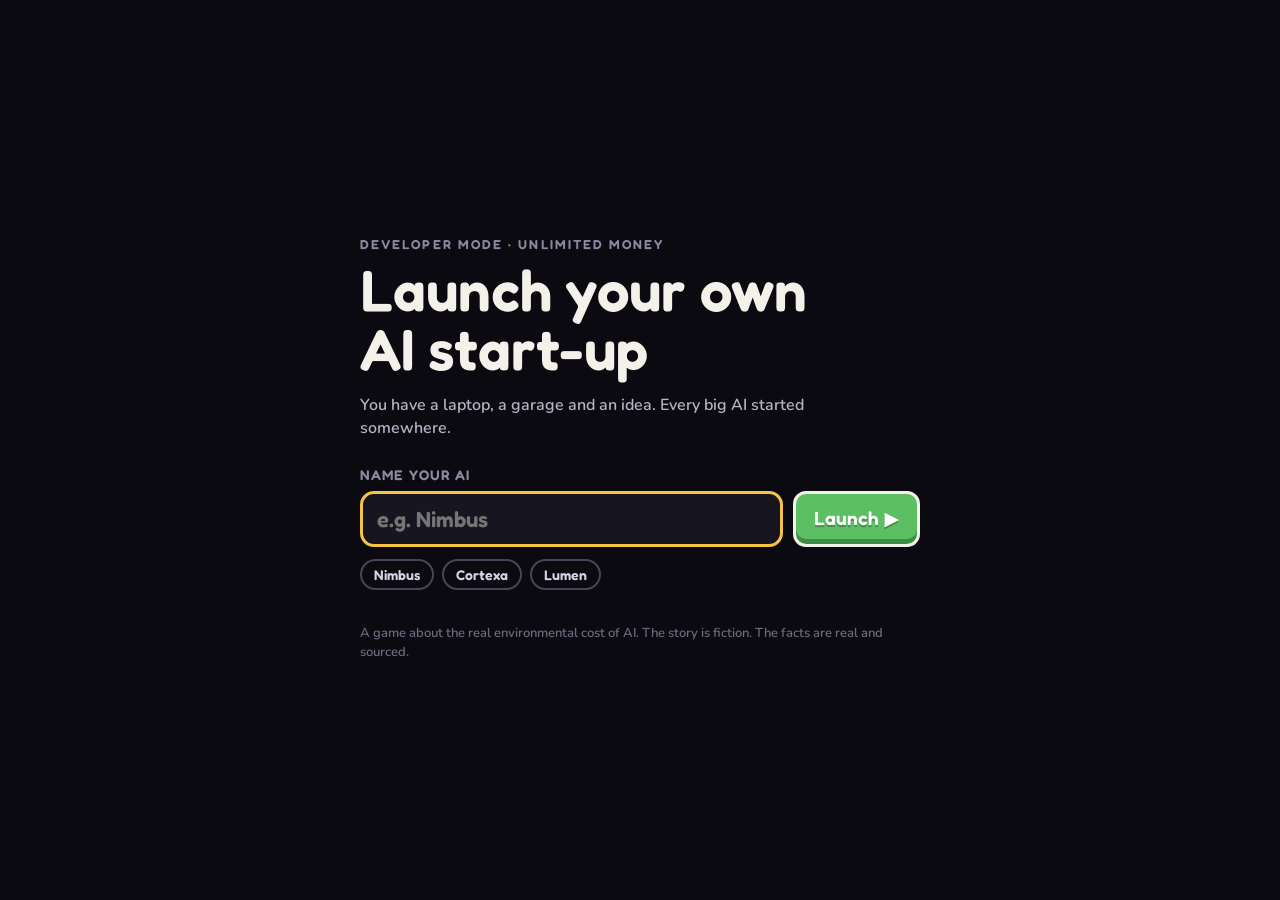
==== commit a2131d2a: "Mobile layout: slim fixed top bar, pinned scene, stacked panels, readable dashboard Co-Authored-By: " ====
--- a/dev.html
+++ b/dev.html
@@ -11,6 +11,7 @@
   <link rel="stylesheet" href="css/style.css" />
   <link rel="stylesheet" href="css/screens.css" />
   <link rel="stylesheet" href="css/layout.css" />
+  <link rel="stylesheet" href="css/mobile.css" />
 </head>
 <body>
   <div class="start" id="start">
--- a/css/mobile.css
+++ b/css/mobile.css
@@ -0,0 +1,127 @@
+/* Phones and small tablets: slim top bar, scene pinned under it, panels scroll below. */
+@media (max-width: 900px) {
+  body { padding-top: var(--hudh, 64px); padding-bottom: 44px; }
+
+  /* Top bar: cash · progress · dashboard */
+  .hud { position: fixed; top: 0; left: 0; right: 0; z-index: 6; display: grid; grid-template-columns: auto minmax(0, 1fr) auto; align-items: center; gap: 8px;
+    padding: max(6px, env(safe-area-inset-top, 0px)) max(10px, env(safe-area-inset-right, 0px)) 6px max(10px, env(safe-area-inset-left, 0px));
+    background: var(--paper); border-bottom: 3px solid var(--ink); pointer-events: auto; }
+  .hud .chips { flex-wrap: nowrap; }
+  .hud .chips .chip:not(.big) { display: none; }
+  .chip, .chip.big { padding: 3px 10px 3px 3px; box-shadow: none; }
+  .chip.big .ico, .ico { width: 30px; height: 30px; }
+  .chip.big b { font-size: 18px; }
+  .chip small { display: block; font-size: 10.5px; }
+  .stagecard { order: 0; max-width: none; padding: 4px 8px 6px; box-shadow: none; border-radius: 12px; min-width: 0; }
+  .stagecard h1 { font-size: 15px; white-space: nowrap; overflow: hidden; text-overflow: ellipsis; }
+  .stagecard .step { display: none; }
+  .stagecard .bar { height: 18px; margin-top: 3px; }
+  .stagecard .bar em { font-size: 11px; }
+  .move-btn.show { margin-top: 6px; font-size: 14px; padding: 6px 8px 9px; }
+  .dash-btn { padding: 3px; }
+  .dash-btn > span:last-child { display: none; }
+
+  /* The scene stays visible while the panels scroll under it */
+  .world { position: sticky; top: var(--hudh, 64px); height: 42vh; min-height: 270px; z-index: 2; border-bottom: 3px solid var(--ink); }
+  .bubble { max-width: 62%; padding: 5px 9px 7px; border-width: 2.5px; border-radius: 13px; }
+  .bubble-label { display: none; }
+  .bubble-text { font-size: 13px; }
+  .bubble-cta { font-size: 11px; }
+  .floater { font-size: 17px; }
+
+  /* Panels: goal + rank side by side, then sustainability, then the shop */
+  .app { min-height: 0; padding: 12px max(12px, env(safe-area-inset-right, 0px)) 16px max(12px, env(safe-area-inset-left, 0px));
+    grid-template-columns: minmax(0, 1fr) minmax(0, 1fr); grid-template-areas: "goal rank" "sus sus" "shop shop"; gap: 10px; pointer-events: auto; }
+  .left { display: contents; }
+  #goal { grid-area: goal; }
+  #rankCard { grid-area: rank; }
+  #sus { grid-area: sus; }
+  .shop { grid-area: shop; }
+  .card { box-shadow: 0 3px 0 var(--ink); }
+  .goal { padding: 8px 10px 10px; }
+  .goal h3 { font-size: 14px; margin: 6px 0; }
+  .goal-reward { font-size: 11px; }
+  .tag { font-size: 10.5px; padding: 4px 6px; }
+  .rank-card { padding: 8px 10px; }
+  .rank-top .fict { display: none; }
+  .rank-big b { font-size: 30px; }
+  .rank-list li:not(.you) { display: none; }
+  .rank-list li.you { grid-template-columns: 1fr; font-size: 12.5px; }
+  .rank-list li.you span:first-child { display: none; }
+  .impact { padding: 8px 10px; }
+  .sus { padding: 8px 12px 10px; }
+  .sus-score svg { width: 74px; }
+  .sus-score b { font-size: 34px; }
+  .sus-score { margin: 0 0 4px; }
+  .sus .fp-list, .sus-size { display: none; }
+  .sus-fines { margin: 4px 0 0; font-size: 12.5px; }
+  .sus .buy { margin-top: 8px; }
+
+  /* Shop */
+  .shop { grid-template-columns: minmax(0, 1fr); }
+  .tabs { flex-direction: row; padding-top: 0; gap: 6px; }
+  .tab { width: auto; flex: 1; height: 46px; border-radius: 12px; }
+  .tab svg { width: 26px; height: 26px; }
+  .tab[aria-selected="true"] { transform: translateY(4px); }
+  .panel-head { padding: 8px 12px; }
+  .panel-head h2 { font-size: 18px; }
+  .panel-body { max-height: none; padding: 10px; }
+  .item { grid-template-columns: 52px minmax(0, 1fr) auto; gap: 8px; padding: 7px; }
+  .thumb { width: 52px; height: 52px; }
+  .thumb > svg { width: 50px; height: 40px; }
+  .item h3 { font-size: 15px; }
+  .earn-line { font-size: 12.5px; }
+  .buy { min-width: 70px; font-size: 15px; padding: 7px 8px 10px; }
+
+  /* News bar and notices */
+  .newsbar { height: 40px; }
+  .newsbar .ticker-tag { font-size: 13px; padding: 0 10px; }
+  .newsbar .ticker-track p { font-size: 14px; }
+  .toasts { bottom: 50px; width: calc(100% - 24px); }
+  .toast { font-size: 12.5px; padding: 6px 10px 6px 6px; }
+  .toast b { font-size: 14px; }
+  .toast > svg { width: 32px; height: 38px; }
+  .toast .t-ico { width: 32px; height: 32px; }
+  .toasts .toast:nth-child(n+2) { display: none; }
+
+  /* Developer bar scrolls sideways instead of wrapping */
+  .devbar { flex-wrap: nowrap; overflow-x: auto; margin-top: 5px; padding-top: 5px; }
+  .devbar button { flex: none; }
+
+  /* Pop-ups */
+  .modal { padding: 10px; align-items: end; }
+  .modal-card { padding: 14px 14px 16px; max-height: calc(100vh - 20px); }
+  .m-ico { width: 44px; height: 44px; }
+  .m-ico svg { width: 26px; height: 26px; }
+  .m-head h2 { font-size: 20px; }
+  .modal-card p, .howto { font-size: 14px; }
+  .opt b { font-size: 15px; }
+  .big-fine { font-size: 32px; }
+}
+
+/* Dashboard on phones */
+.dash { z-index: 260; }
+@media (max-width: 640px) {
+  .dash { padding: 10px 10px 60px; background: #e9e1d2; }
+  .dash-head h2 { font-size: 22px; }
+  .kpis { grid-template-columns: repeat(2, minmax(0, 1fr)); gap: 8px; }
+  .kpi { padding: 10px; }
+  .kpi b { font-size: 24px; }
+  .qtable thead { display: none; }
+  .qtable tr { display: grid; grid-template-columns: minmax(0, 1fr); gap: 3px; padding: 10px 0; border-bottom: 1px solid #e6dfd2; }
+  .qtable td { display: block; padding: 0; border: 0; }
+  .qtable td:nth-child(2) { font-weight: 800; }
+  .qtable td:nth-child(3)::before { content: "Answered: "; color: var(--muted); font-weight: 700; }
+  .qtable td:nth-child(4)::before { content: "Correct answer: "; color: var(--muted); font-weight: 700; }
+  .factlist li { grid-template-columns: 76px minmax(0, 1fr); }
+  .split .seg { min-width: 56px; font-size: 13px; }
+}
+
+/* Start screen: keep everything inside narrow screens */
+.start { grid-template-columns: minmax(0, 1fr); justify-items: center; }
+.start-inner { width: 100%; max-width: 560px; min-width: 0; }
+@media (max-width: 480px) {
+  .start input { font-size: 18px; padding: 10px 12px; }
+  .start .buy { font-size: 16px; padding: 8px 12px 12px; }
+  .start-sub { font-size: 15px; }
+}
